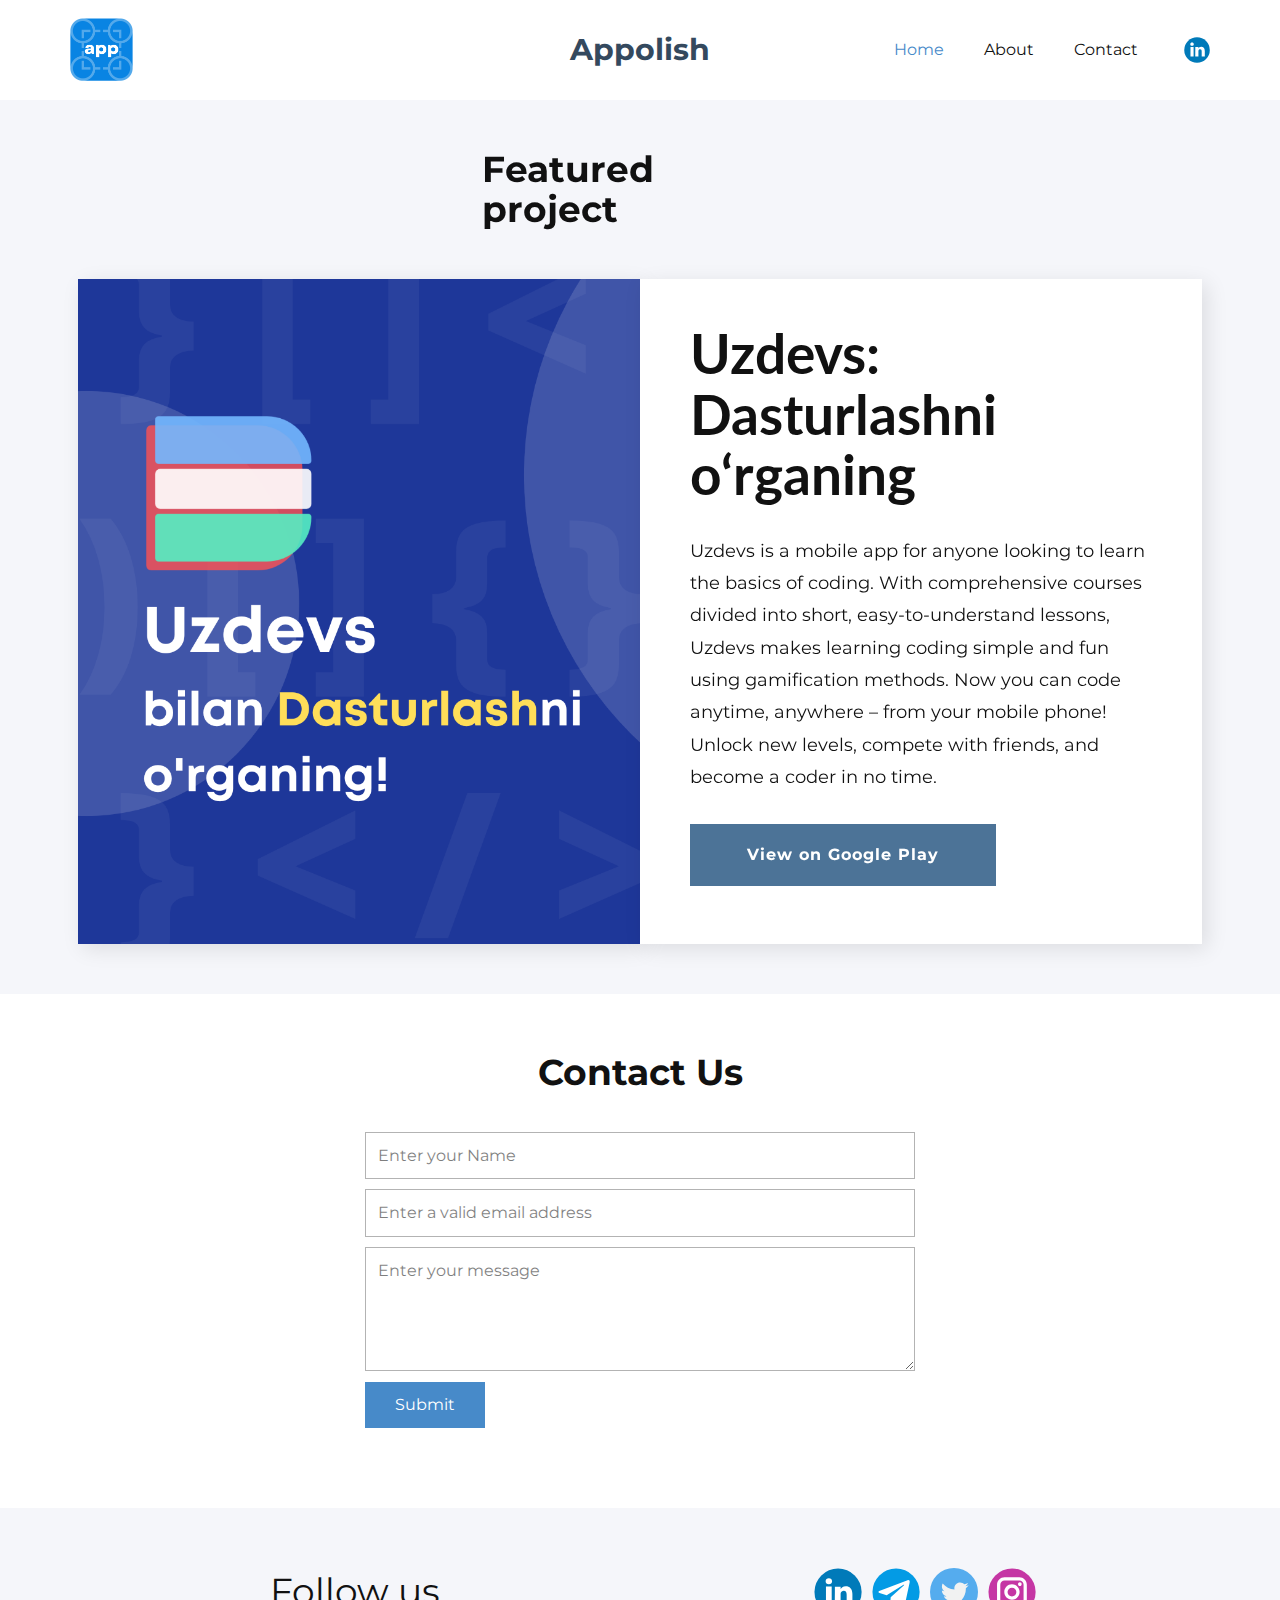
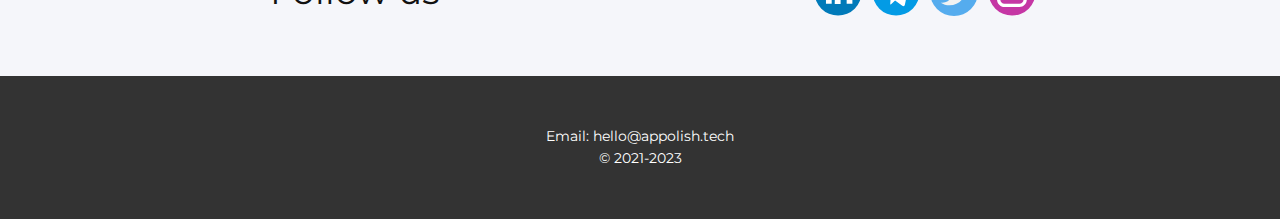
==== index.html @ 12bad023 "Upload initial website source code" ====
<!DOCTYPE html>
<html style="font-size: 16px;" lang="en"><head>
    <meta name="viewport" content="width=device-width, initial-scale=1.0">
    <meta charset="utf-8">
    <meta name="keywords" content="Coming soon...">
    <meta name="description" content="">
    <title>Home - Appolish</title>
    <link rel="icon" type="image/x-icon" href="images/favicon.ico">
    <link rel="stylesheet" href="nicepage.css" media="screen">
<link rel="stylesheet" href="Home.css" media="screen">
    <script class="u-script" type="text/javascript" src="jquery.js" defer=""></script>
    <script class="u-script" type="text/javascript" src="nicepage.js" defer=""></script>
    <meta name="generator" content="Nicepage 5.9.6, nicepage.com">
    <meta name="referrer" content="origin">
    <link id="u-theme-google-font" rel="stylesheet" href="https://fonts.googleapis.com/css?family=Roboto:100,100i,300,300i,400,400i,500,500i,700,700i,900,900i|Open+Sans:300,300i,400,400i,500,500i,600,600i,700,700i,800,800i">
    <link id="u-page-google-font" rel="stylesheet" href="https://fonts.googleapis.com/css?family=Montserrat:100,100i,200,200i,300,300i,400,400i,500,500i,600,600i,700,700i,800,800i,900,900i|Lato:100,100i,300,300i,400,400i,700,700i,900,900i">
    
    
    
    
    <script type="application/ld+json">{
		"@context": "http://schema.org",
		"@type": "Organization",
		"name": "Appolish",
		"logo": "images/appolish-main-logo.png",
		"sameAs": [
				"https://linkedin.com/company/appolish"
		]
}</script>
    <meta name="theme-color" content="#478ac9">
    <meta property="og:title" content="Home - Appolish">
    <meta property="og:type" content="website">
  <meta data-intl-tel-input-cdn-path="intlTelInput/"></head>
  <body data-home-page="Home.html" data-home-page-title="Home" class="u-body u-xl-mode" data-lang="en"><header class="u-align-center-sm u-align-center-xs u-clearfix u-header u-header" id="sec-8c7a"><div class="u-clearfix u-sheet u-valign-middle-md u-valign-middle-sm u-sheet-1">
        <a href="https://appolish.tech" class="u-image u-logo u-image-1" data-image-width="500" data-image-height="500">
          <img src="images/appolish-main-logo.png" class="u-logo-image u-logo-image-1">
        </a>
        <p class="u-custom-font u-font-montserrat u-text u-text-custom-color-4 u-text-default u-text-1">Appolish</p>
        <nav class="u-align-left u-menu u-menu-one-level u-offcanvas u-menu-1">
          <div class="menu-collapse" style="font-size: 1rem;">
            <a class="u-button-style u-nav-link" href="#">
              <svg class="u-svg-link" preserveAspectRatio="xMidYMin slice" viewBox="0 0 302 302" style=""><use xmlns:xlink="http://www.w3.org/1999/xlink" xlink:href="#svg-8a8f"></use></svg>
              <svg xmlns="http://www.w3.org/2000/svg" xmlns:xlink="http://www.w3.org/1999/xlink" version="1.1" id="svg-8a8f" x="0px" y="0px" viewBox="0 0 302 302" style="enable-background:new 0 0 302 302;" xml:space="preserve" class="u-svg-content"><g><rect y="36" width="302" height="30"></rect><rect y="236" width="302" height="30"></rect><rect y="136" width="302" height="30"></rect>
</g><g></g><g></g><g></g><g></g><g></g><g></g><g></g><g></g><g></g><g></g><g></g><g></g><g></g><g></g><g></g></svg>
            </a>
          </div>
          <div class="u-custom-menu u-nav-container">
            <ul class="u-custom-font u-font-montserrat u-nav u-unstyled u-nav-1"><li class="u-nav-item"><a class="u-button-style u-nav-link u-text-active-palette-1-base u-text-hover-palette-2-base" href="Home.html" style="padding: 10px 20px;">Home</a>
</li><li class="u-nav-item"><a class="u-button-style u-nav-link u-text-active-palette-1-base u-text-hover-palette-2-base" href="About.html" style="padding: 10px 20px;">About</a>
</li><li class="u-nav-item"><a class="u-button-style u-nav-link u-text-active-palette-1-base u-text-hover-palette-2-base" href="Contact.html" style="padding: 10px 20px;">Contact</a>
</li></ul>
          </div>
          <div class="u-custom-menu u-nav-container-collapse">
            <div class="u-align-center u-black u-container-style u-inner-container-layout u-opacity u-opacity-95 u-sidenav">
              <div class="u-inner-container-layout u-sidenav-overflow">
                <div class="u-menu-close"></div>
                <ul class="u-align-center u-nav u-popupmenu-items u-unstyled u-nav-2"><li class="u-nav-item"><a class="u-button-style u-nav-link" href="Home.html">Home</a>
</li><li class="u-nav-item"><a class="u-button-style u-nav-link" href="About.html">About</a>
</li><li class="u-nav-item"><a class="u-button-style u-nav-link" href="Contact.html">Contact</a>
</li></ul>
              </div>
            </div>
            <div class="u-black u-menu-overlay u-opacity u-opacity-70"></div>
          </div>
        </nav>
        <div class="u-hidden-xs u-social-icons u-spacing-10 u-social-icons-1">
          <a class="u-social-url" target="_blank" data-type="LinkedIn" title="LinkedIn" href="https://linkedin.com/company/appolish"><span class="u-icon u-social-icon u-social-linkedin u-icon-1"><svg class="u-svg-link" preserveAspectRatio="xMidYMin slice" viewBox="0 0 112 112" style=""><use xmlns:xlink="http://www.w3.org/1999/xlink" xlink:href="#svg-a16f"></use></svg><svg class="u-svg-content" viewBox="0 0 112 112" x="0" y="0" id="svg-a16f"><circle fill="currentColor" cx="56.1" cy="56.1" r="55"></circle><path fill="#FFFFFF" d="M41.3,83.7H27.9V43.4h13.4V83.7z M34.6,37.9L34.6,37.9c-4.6,0-7.5-3.1-7.5-7c0-4,3-7,7.6-7s7.4,3,7.5,7
      C42.2,34.8,39.2,37.9,34.6,37.9z M89.6,83.7H76.2V62.2c0-5.4-1.9-9.1-6.8-9.1c-3.7,0-5.9,2.5-6.9,4.9c-0.4,0.9-0.4,2.1-0.4,3.3v22.5
      H48.7c0,0,0.2-36.5,0-40.3h13.4v5.7c1.8-2.7,5-6.7,12.1-6.7c8.8,0,15.4,5.8,15.4,18.1V83.7z"></path></svg></span>
          </a>
        </div>
      </div></header>
    <section class="u-align-center u-clearfix u-custom-color-3 u-section-1" id="carousel_a015">
      
      <div class="u-clearfix u-sheet u-valign-middle u-sheet-1">
        <h1 class="u-align-center u-custom-font u-font-montserrat u-text u-text-1" data-animation-name="customAnimationIn" data-animation-duration="1500" data-animation-delay="500">Featured project</h1>
        <div class="u-clearfix u-expanded-width-xs u-gutter-0 u-layout-wrap u-layout-wrap-1">
          <div class="u-layout" style="">
            <div class="u-layout-row" style="">
              <div class="u-align-center u-container-style u-image u-image-default u-layout-cell u-left-cell u-shape-round u-size-27-md u-size-27-sm u-size-27-xs u-size-30-lg u-size-30-xl u-size-xs-60 u-image-1" src="" data-animation-name="customAnimationIn" data-animation-duration="1500" data-image-width="1920" data-image-height="1080">
                <div class="u-container-layout u-valign-top u-container-layout-1" src="">
                  <div class="u-expanded-width u-shape u-shape-1"></div>
                  <div class="u-expanded-width u-shape u-shape-2"></div>
                  <div class="u-expanded-width-xs u-shape u-shape-3"></div>
                </div>
              </div>
              <div class="u-align-left u-container-align-left-lg u-container-align-left-md u-container-align-left-sm u-container-align-left-xl u-container-style u-layout-cell u-right-cell u-shape-rectangle u-size-30-lg u-size-30-xl u-size-33-md u-size-33-sm u-size-33-xs u-size-xs-60 u-white u-layout-cell-2" data-animation-name="customAnimationIn" data-animation-duration="1500">
                <div class="u-container-layout u-container-layout-2">
                  <h1 class="u-align-left-lg u-align-left-md u-align-left-sm u-align-left-xl u-custom-font u-font-lato u-text u-text-2" data-animation-name="customAnimationIn" data-animation-duration="1500" data-animation-delay="500">Uzdevs: Dasturlashni o‘rganing</h1>
                  <p class="u-align-left-lg u-align-left-md u-align-left-sm u-align-left-xl u-custom-font u-font-montserrat u-text u-text-3"> Uzdevs is a mobile app for anyone looking to learn the basics of coding. With comprehensive courses divided into short, easy-to-understand lessons, Uzdevs makes learning coding simple and fun using gamification methods. Now you can code anytime, anywhere – from your mobile phone! Unlock new levels, compete with friends, and become a coder in no time.</p>
                  <a href="https://play.google.com/store/apps/details?id=co.aoff.uzdevs" class="u-active-palette-1-light-3 u-align-left u-btn u-button-style u-custom-font u-font-montserrat u-hover-feature u-hover-palette-1-light-2 u-palette-1-dark-1 u-text-active-grey-90 u-text-hover-grey-90 u-btn-1" data-animation-name="" data-animation-duration="0" data-animation-delay="0" data-animation-direction="" target="_blank">View on Google Play</a>
                  <div class="u-shape u-shape-4"></div>
                  <div class="u-shape u-shape-5"></div>
                </div>
              </div>
            </div>
          </div>
        </div>
      </div>
    </section>
    <section class="u-align-center u-clearfix u-section-2" id="sec-fd5d">
      <div class="u-clearfix u-sheet u-valign-middle u-sheet-1">
        <h2 class="u-custom-font u-font-montserrat u-text u-text-default u-text-1">Contact Us</h2>
        <div class="u-form u-form-1">
          <form action="https://forms.nicepagesrv.com/v2/form/process" class="u-clearfix u-form-spacing-10 u-form-vertical u-inner-form" style="padding: 10px" source="email" name="form">
            <div class="u-form-group u-form-name u-label-none">
              <label for="name-3b9a" class="u-label">Name</label>
              <input type="text" placeholder="Enter your Name" id="name-3b9a" name="name" class="u-custom-font u-font-montserrat u-input u-input-rectangle" required="">
            </div>
            <div class="u-form-email u-form-group u-label-none">
              <label for="email-3b9a" class="u-label">Email</label>
              <input type="email" placeholder="Enter a valid email address" id="email-3b9a" name="email" class="u-custom-font u-font-montserrat u-input u-input-rectangle" required="">
            </div>
            <div class="u-form-group u-form-message u-label-none">
              <label for="message-3b9a" class="u-label">Message</label>
              <textarea placeholder="Enter your message" rows="4" cols="50" id="message-3b9a" name="message" class="u-custom-font u-font-montserrat u-input u-input-rectangle" required=""></textarea>
            </div>
            <div class="u-align-left u-form-group u-form-submit">
              <a href="#" class="u-btn u-btn-submit u-button-style u-custom-font u-font-montserrat">Submit</a>
              <input type="submit" value="submit" class="u-form-control-hidden">
            </div>
            <div class="u-form-send-message u-form-send-success"> Thank you! Your message has been sent. </div>
            <div class="u-form-send-error u-form-send-message"> Unable to send your message. Please fix errors then try again. </div>
            <input type="hidden" value="" name="recaptchaResponse">
            <input type="hidden" name="formServices" value="0d1d3164f75e3e672e3a53193214115c">
          </form>
        </div>
      </div>
    </section>
    <section class="u-align-center u-clearfix u-custom-color-3 u-section-3" id="sec-9471">
      <div class="u-clearfix u-sheet u-valign-middle u-sheet-1">
        <div class="u-clearfix u-expanded-width u-layout-wrap u-layout-wrap-1">
          <div class="u-gutter-0 u-layout">
            <div class="u-layout-row">
              <div class="u-align-center u-container-style u-layout-cell u-left-cell u-size-30 u-layout-cell-1">
                <div class="u-container-layout u-valign-middle u-container-layout-1">
                  <h2 class="u-custom-font u-font-montserrat u-text u-text-default u-text-1">Follow us</h2>
                </div>
              </div>
              <div class="u-align-center u-container-style u-layout-cell u-right-cell u-size-30 u-layout-cell-2">
                <div class="u-container-layout u-valign-middle u-container-layout-2">
                  <div class="u-social-icons u-spacing-10 u-social-icons-1">
                    <a class="u-social-url" target="_blank" data-type="LinkedIn" title="LinkedIn" href="https://linkedin.com/company/appolish"><span class="u-icon u-social-icon u-social-linkedin u-icon-1"><svg class="u-svg-link" preserveAspectRatio="xMidYMin slice" viewBox="0 0 112 112" style=""><use xmlns:xlink="http://www.w3.org/1999/xlink" xlink:href="#svg-0e51"></use></svg><svg class="u-svg-content" viewBox="0 0 112 112" x="0" y="0" id="svg-0e51"><circle fill="currentColor" cx="56.1" cy="56.1" r="55"></circle><path fill="#FFFFFF" d="M41.3,83.7H27.9V43.4h13.4V83.7z M34.6,37.9L34.6,37.9c-4.6,0-7.5-3.1-7.5-7c0-4,3-7,7.6-7s7.4,3,7.5,7
            C42.2,34.8,39.2,37.9,34.6,37.9z M89.6,83.7H76.2V62.2c0-5.4-1.9-9.1-6.8-9.1c-3.7,0-5.9,2.5-6.9,4.9c-0.4,0.9-0.4,2.1-0.4,3.3v22.5
            H48.7c0,0,0.2-36.5,0-40.3h13.4v5.7c1.8-2.7,5-6.7,12.1-6.7c8.8,0,15.4,5.8,15.4,18.1V83.7z"></path></svg></span>
                    </a>
                    <a class="u-social-url" target="_blank" data-type="Telegram" title="Telegram" href="https://t.me/appolish_tech"><span class="u-icon u-social-icon u-social-telegram u-icon-2"><svg class="u-svg-link" preserveAspectRatio="xMidYMin slice" viewBox="0 0 112 112" style=""><use xmlns:xlink="http://www.w3.org/1999/xlink" xlink:href="#svg-9f52"></use></svg><svg class="u-svg-content" viewBox="0 0 112 112" x="0" y="0" id="svg-9f52"><circle fill="currentColor" cx="56.1" cy="56.1" r="55"></circle><path fill="#FFFFFF" d="M18.4,53.2l64.7-24.9c3-1.1,5.6,0.7,4.7,5.3l0,0l-11,51.8c-0.8,3.7-3,4.6-6.1,2.8L53.9,75.8l-8.1,7.8
	c-0.9,0.9-1.7,1.6-3.4,1.6l1.2-17l31.1-28c1.4-1.2-0.3-1.9-2.1-0.7L34.2,63.7l-16.6-5.2C14,57.4,14,54.9,18.4,53.2L18.4,53.2z"></path></svg></span>
                    </a>
                    <a class="u-social-url" title="twitter" target="_blank" href="https://twitter.com/appolish_tech"><span class="u-icon u-social-icon u-social-twitter u-icon-3"><svg class="u-svg-link" preserveAspectRatio="xMidYMin slice" viewBox="0 0 112.197 112.197" style=""><use xmlns:xlink="http://www.w3.org/1999/xlink" xlink:href="#svg-037f"></use></svg><svg class="u-svg-content" viewBox="0 0 112.197 112.197" x="0px" y="0px" id="svg-037f" style="enable-background:new 0 0 112.197 112.197;"><g><circle style="fill:#55ACEE;" cx="56.099" cy="56.098" r="56.098"></circle><g><path style="fill:#F1F2F2;" d="M90.461,40.316c-2.404,1.066-4.99,1.787-7.702,2.109c2.769-1.659,4.894-4.284,5.897-7.417    c-2.591,1.537-5.462,2.652-8.515,3.253c-2.446-2.605-5.931-4.233-9.79-4.233c-7.404,0-13.409,6.005-13.409,13.409    c0,1.051,0.119,2.074,0.349,3.056c-11.144-0.559-21.025-5.897-27.639-14.012c-1.154,1.98-1.816,4.285-1.816,6.742    c0,4.651,2.369,8.757,5.965,11.161c-2.197-0.069-4.266-0.672-6.073-1.679c-0.001,0.057-0.001,0.114-0.001,0.17    c0,6.497,4.624,11.916,10.757,13.147c-1.124,0.308-2.311,0.471-3.532,0.471c-0.866,0-1.705-0.083-2.523-0.239    c1.706,5.326,6.657,9.203,12.526,9.312c-4.59,3.597-10.371,5.74-16.655,5.74c-1.08,0-2.15-0.063-3.197-0.188    c5.931,3.806,12.981,6.025,20.553,6.025c24.664,0,38.152-20.432,38.152-38.153c0-0.581-0.013-1.16-0.039-1.734    C86.391,45.366,88.664,43.005,90.461,40.316L90.461,40.316z"></path>
</g>
</g></svg></span>
                    </a>
                    <a class="u-social-url" target="_blank" data-type="Instagram" title="Instagram" href="https://instagram.com/appolish.tech"><span class="u-icon u-social-icon u-social-instagram u-icon-4"><svg class="u-svg-link" preserveAspectRatio="xMidYMin slice" viewBox="0 0 112 112" style=""><use xmlns:xlink="http://www.w3.org/1999/xlink" xlink:href="#svg-7eb4"></use></svg><svg class="u-svg-content" viewBox="0 0 112 112" x="0" y="0" id="svg-7eb4"><circle fill="currentColor" cx="56.1" cy="56.1" r="55"></circle><path fill="#FFFFFF" d="M55.9,38.2c-9.9,0-17.9,8-17.9,17.9C38,66,46,74,55.9,74c9.9,0,17.9-8,17.9-17.9C73.8,46.2,65.8,38.2,55.9,38.2
            z M55.9,66.4c-5.7,0-10.3-4.6-10.3-10.3c-0.1-5.7,4.6-10.3,10.3-10.3c5.7,0,10.3,4.6,10.3,10.3C66.2,61.8,61.6,66.4,55.9,66.4z"></path><path fill="#FFFFFF" d="M74.3,33.5c-2.3,0-4.2,1.9-4.2,4.2s1.9,4.2,4.2,4.2s4.2-1.9,4.2-4.2S76.6,33.5,74.3,33.5z"></path><path fill="#FFFFFF" d="M73.1,21.3H38.6c-9.7,0-17.5,7.9-17.5,17.5v34.5c0,9.7,7.9,17.6,17.5,17.6h34.5c9.7,0,17.5-7.9,17.5-17.5V38.8
            C90.6,29.1,82.7,21.3,73.1,21.3z M83,73.3c0,5.5-4.5,9.9-9.9,9.9H38.6c-5.5,0-9.9-4.5-9.9-9.9V38.8c0-5.5,4.5-9.9,9.9-9.9h34.5
            c5.5,0,9.9,4.5,9.9,9.9V73.3z"></path></svg></span>
                    </a>
                  </div>
                </div>
              </div>
            </div>
          </div>
        </div>
      </div>
    </section>
    
    
    <footer class="u-align-center u-clearfix u-footer u-grey-80 u-footer" id="sec-627c"><div class="u-clearfix u-sheet u-sheet-1">
        <p class="u-custom-font u-font-montserrat u-small-text u-text u-text-variant u-text-1">Email: hello@appolish.tech<br>© 2021-2023<br>
        </p>
      </div></footer>
  
</body></html>
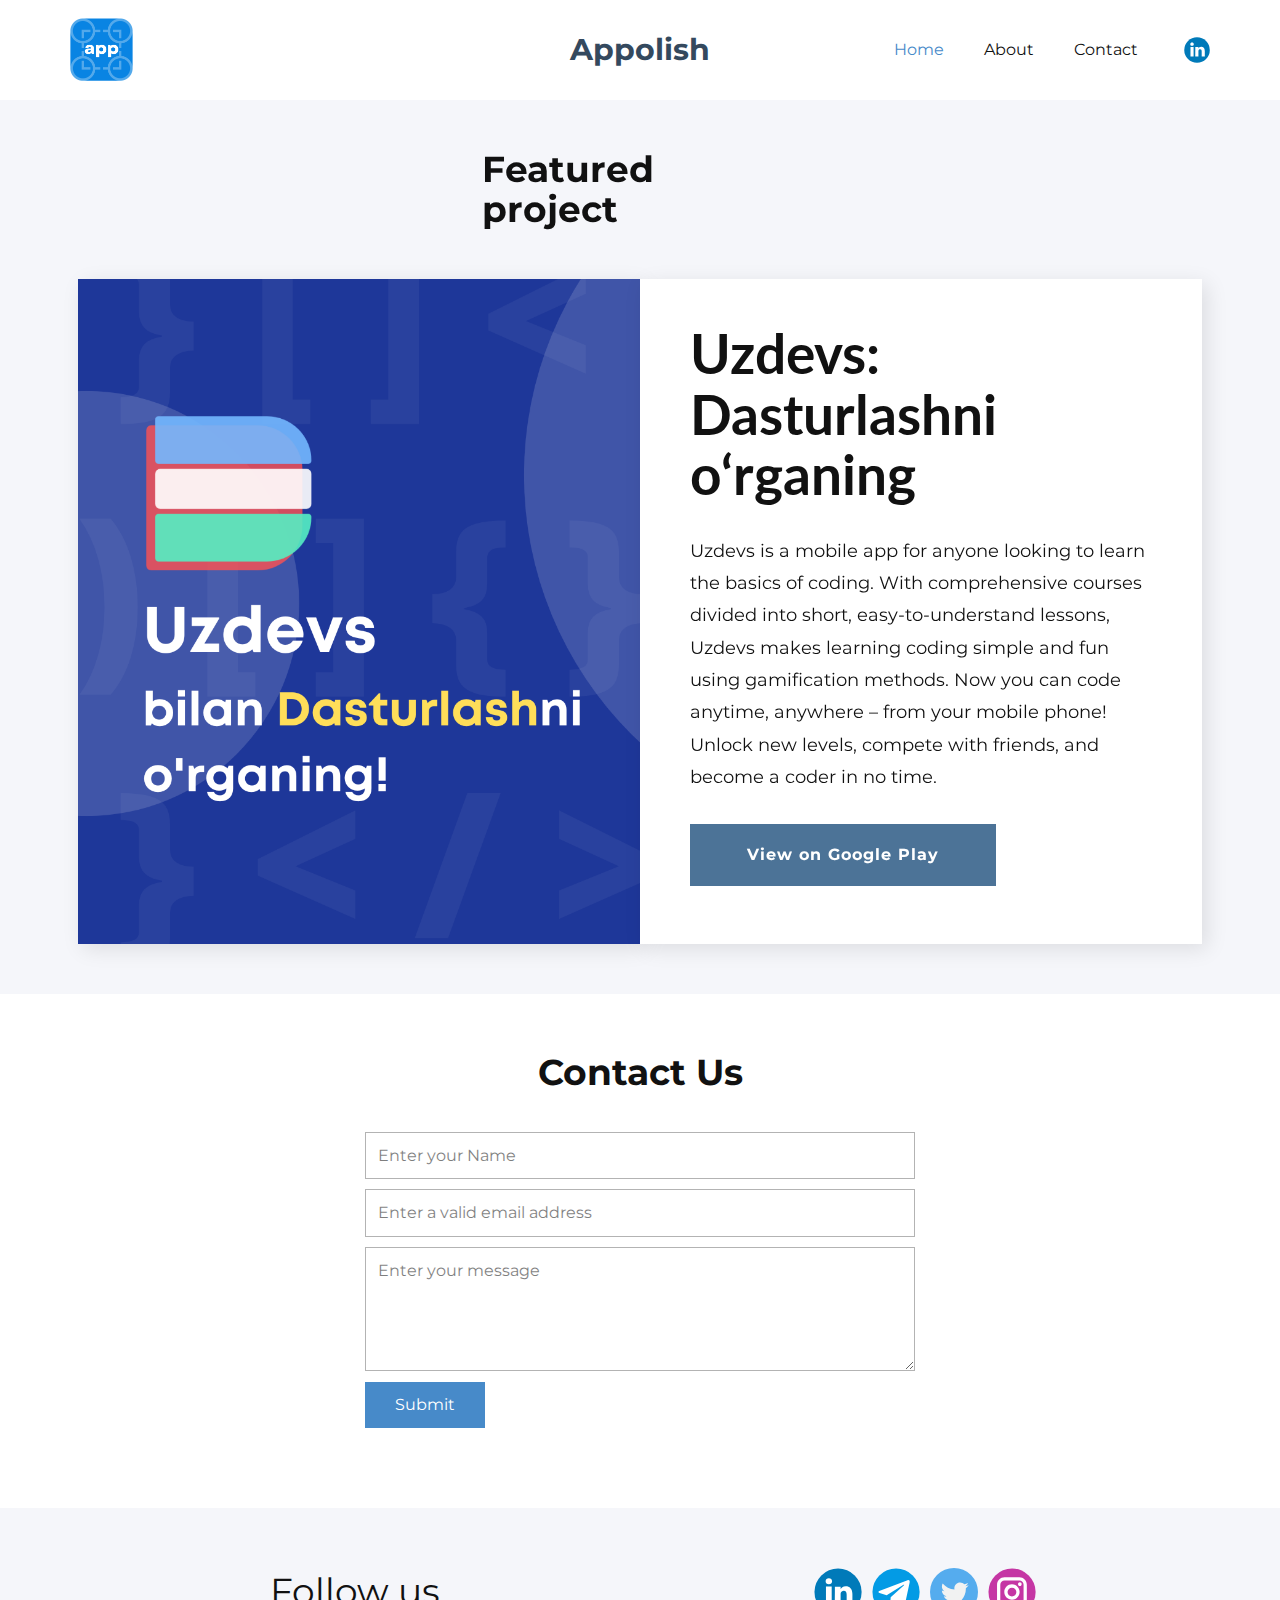
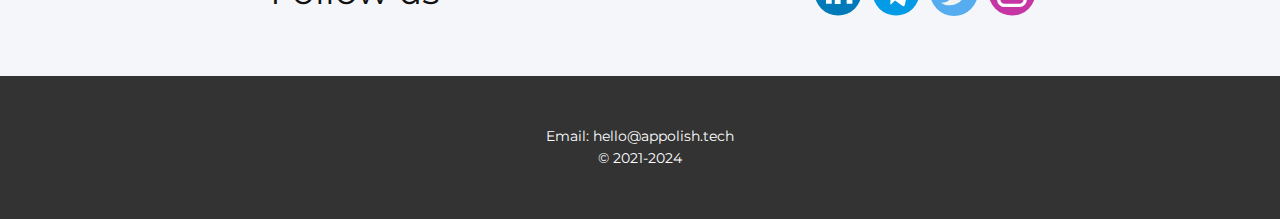
==== commit dc617f41: "Change 2023 to 2024 in the footer" ====
--- a/index.html
+++ b/index.html
@@ -167,7 +167,7 @@
     
     
     <footer class="u-align-center u-clearfix u-footer u-grey-80 u-footer" id="sec-627c"><div class="u-clearfix u-sheet u-sheet-1">
-        <p class="u-custom-font u-font-montserrat u-small-text u-text u-text-variant u-text-1">Email: hello@appolish.tech<br>© 2021-2023<br>
+        <p class="u-custom-font u-font-montserrat u-small-text u-text u-text-variant u-text-1">Email: hello@appolish.tech<br>© 2021-2024<br>
         </p>
       </div></footer>
   
